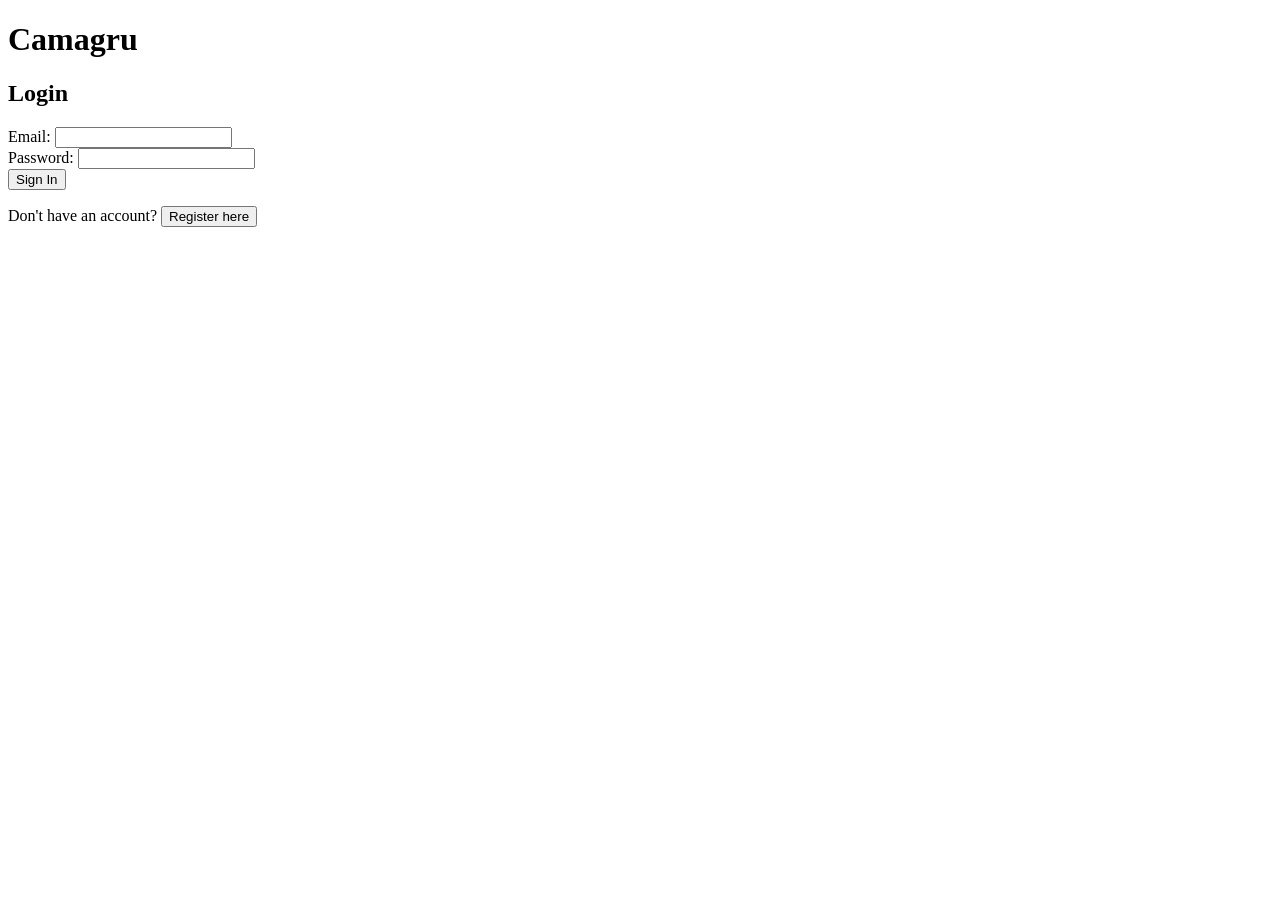
==== frontend/index.html @ 9142dbe0 "init frontend, add api register/login, plain html page" ====
<!DOCTYPE html>
<html lang="en">
<head>
    <meta charset="UTF-8">
    <meta name="viewport" content="width=device-width, initial-scale=1.0">
    <title>Camagru Auth</title>
</head>
<body>
    <main>
        <h1>Camagru</h1>
        <div id="status-message" style="font-weight: bold; margin-bottom: 15px;"></div>
        <section id="login-section">
            <h2>Login</h2>
            <form id="login-form">
                <div>
                    <label>Email:</label>
                    <input type="email" id="login-email" required>
                </div>
                <div>
                    <label>Password:</label>
                    <input type="password" id="login-password" required>
                </div>
                <button type="submit">Sign In</button>
            </form>
            <p>Don't have an account? <button id="show-register">Register here</button></p>
        </section>
        <section id="register-section" style="display: none;">
            <h2>Register</h2>
            <form id="register-form">
                <div>
                    <label>Username:</label>
                    <input type="text" id="register-username" required>
                </div>
                <div>
                    <label>Email:</label>
                    <input type="email" id="register-email" required>
                </div>
                <div>
                    <label>Password:</label>
                    <input type="password" id="register-password" required minlength="8">
                </div>
                <button type="submit">Create Account</button>
            </form>
            <p>Already have an account? <button id="show-login">Login here</button></p>
        </section>
    </main>
    <script type="module" src="js/app.js"></script>
</body>
</html>
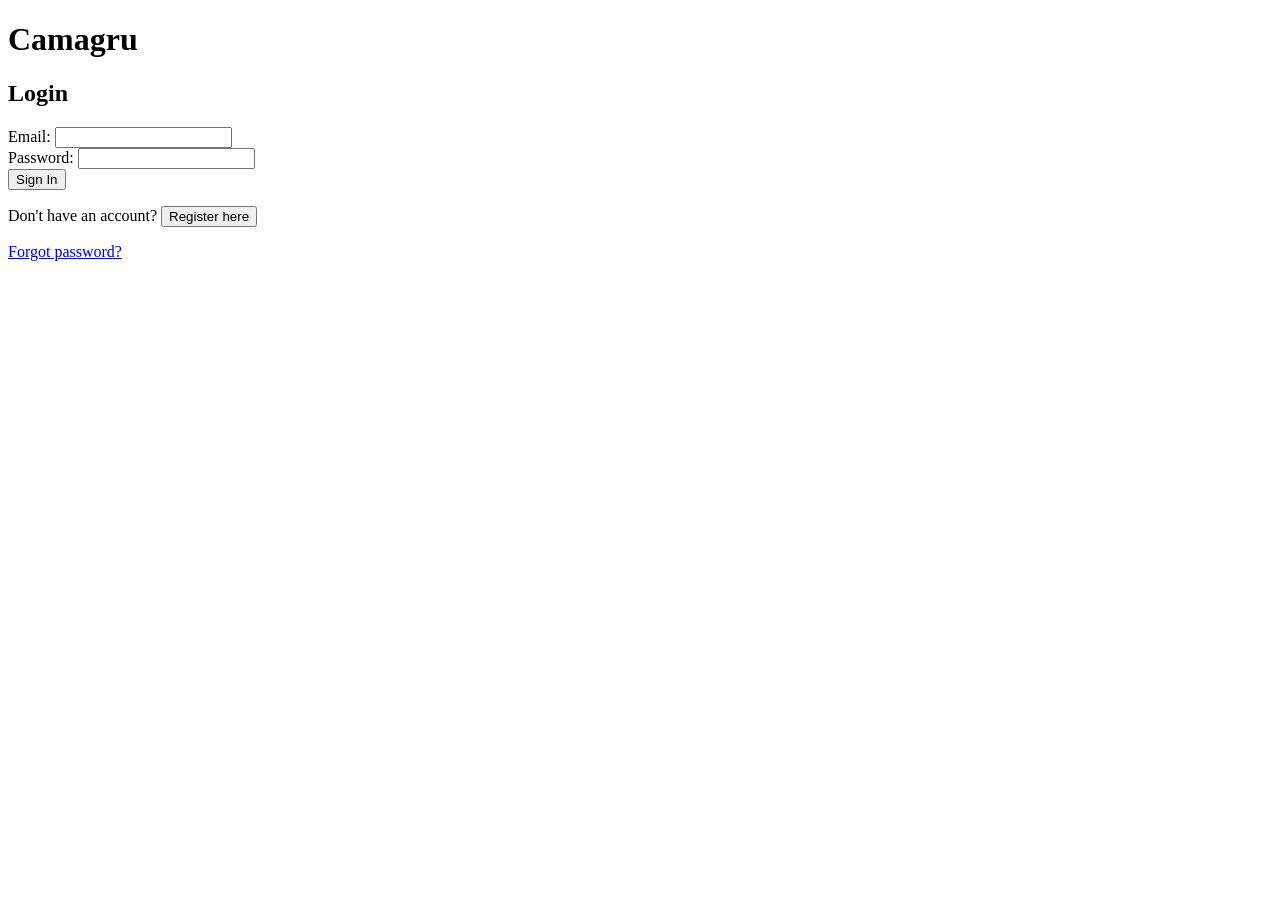
==== commit 6bddc0c7: "add internal/mailer package for smtp, add email confirmation on register. add endpoints confirm-emai" ====
--- a/frontend/index.html
+++ b/frontend/index.html
@@ -23,6 +23,7 @@
                 <button type="submit">Sign In</button>
             </form>
             <p>Don't have an account? <button id="show-register">Register here</button></p>
+            <p><a href="forgot-password.html">Forgot password?</a></p>
         </section>
         <section id="register-section" style="display: none;">
             <h2>Register</h2>
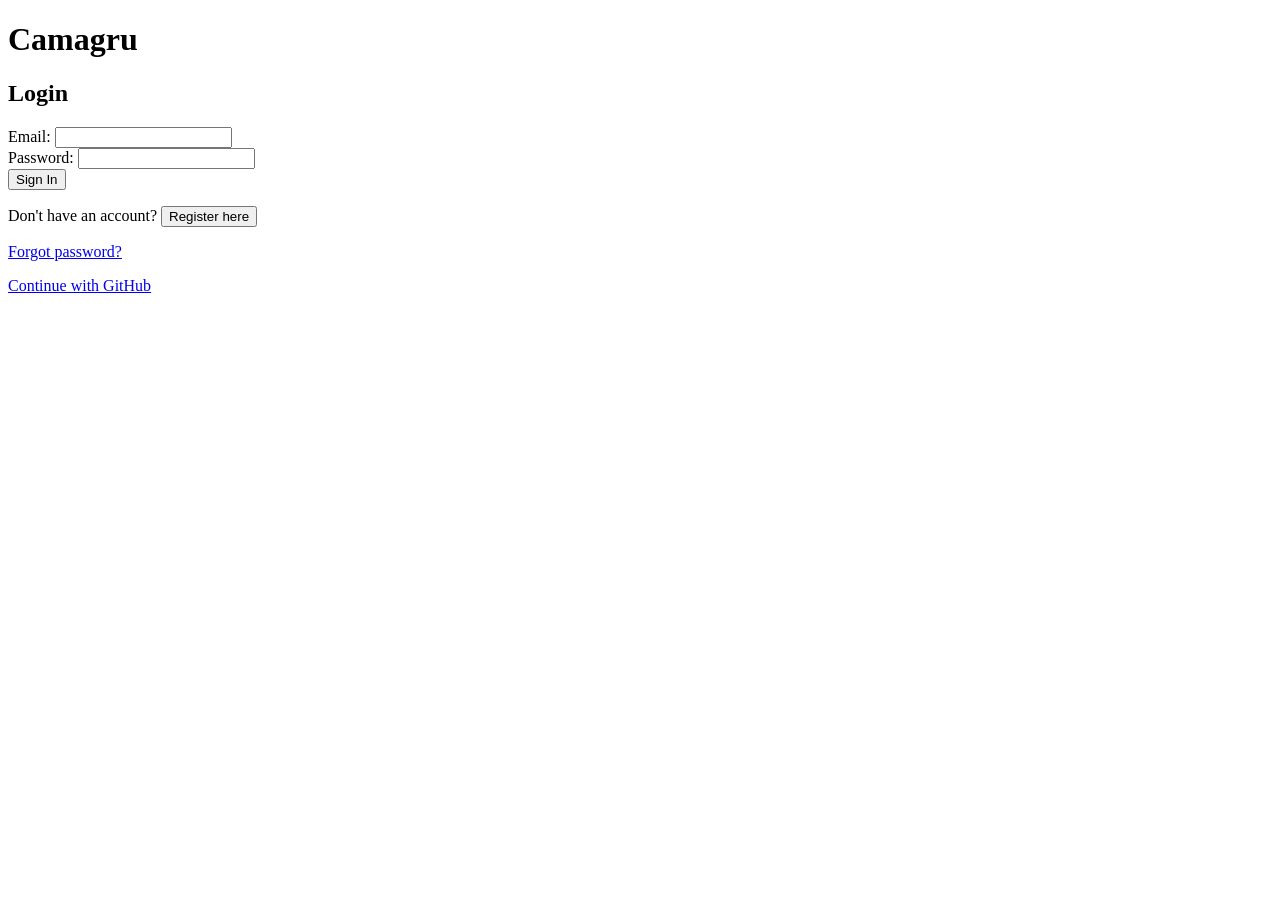
==== commit 13af6a23: "add github oauth2 login, add /api/oauth/github/login and /callback endpoints, account linking. refac" ====
--- a/frontend/index.html
+++ b/frontend/index.html
@@ -24,6 +24,7 @@
             </form>
             <p>Don't have an account? <button id="show-register">Register here</button></p>
             <p><a href="forgot-password.html">Forgot password?</a></p>
+            <p><a href="/api/oauth/github/login">Continue with GitHub</a></p>
         </section>
         <section id="register-section" style="display: none;">
             <h2>Register</h2>
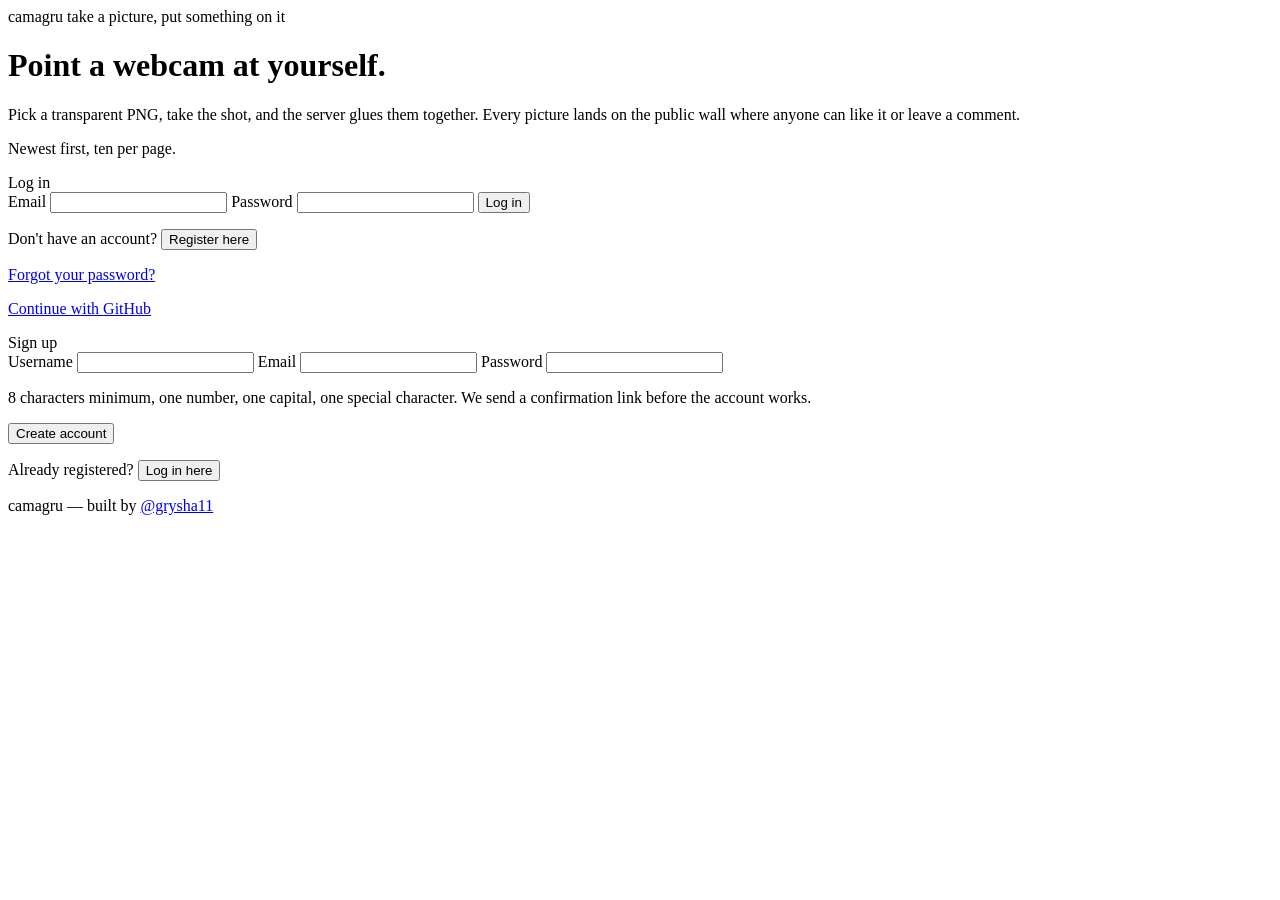
==== commit b65d2f31: "add frontend design with css, add several new pages profile, settings, 404. change endpoints to show" ====
--- a/frontend/index.html
+++ b/frontend/index.html
@@ -3,49 +3,81 @@
 <head>
     <meta charset="UTF-8">
     <meta name="viewport" content="width=device-width, initial-scale=1.0">
-    <title>Camagru Auth</title>
+    <title>Camagru</title>
+    <link rel="stylesheet" href="/css/style.css">
 </head>
 <body>
     <main>
-        <h1>Camagru</h1>
-        <div id="status-message" style="font-weight: bold; margin-bottom: 15px;"></div>
-        <section id="login-section">
-            <h2>Login</h2>
-            <form id="login-form">
+        <header class="site-header">
+            <div class="site-header-top">
                 <div>
-                    <label>Email:</label>
-                    <input type="email" id="login-email" required>
+                    <span class="logo">camagru</span>
+                    <span class="tagline">take a picture, put something on it</span>
                 </div>
+            </div>
+        </header>
+
+        <div id="status-message" class="status-message"></div>
+
+        <div class="page-content">
+            <div class="auth-columns">
                 <div>
-                    <label>Password:</label>
-                    <input type="password" id="login-password" required>
+                    <h1>Point a webcam at yourself.</h1>
+                    <p>Pick a transparent PNG, take the shot, and the server glues them together. Every picture lands on the public wall where anyone can like it or leave a comment.</p>
+                    <p class="hint">Newest first, ten per page.</p>
                 </div>
-                <button type="submit">Sign In</button>
-            </form>
-            <p>Don't have an account? <button id="show-register">Register here</button></p>
-            <p><a href="forgot-password.html">Forgot password?</a></p>
-            <p><a href="/api/oauth/github/login">Continue with GitHub</a></p>
-        </section>
-        <section id="register-section" style="display: none;">
-            <h2>Register</h2>
-            <form id="register-form">
-                <div>
-                    <label>Username:</label>
-                    <input type="text" id="register-username" required>
+
+                <div class="stack">
+                    <section id="login-section" class="card">
+                        <div class="card-header">Log in</div>
+                        <div class="card-body">
+                            <form id="login-form" class="stack">
+                                <label class="field">
+                                    <span>Email</span>
+                                    <input type="email" id="login-email" required>
+                                </label>
+                                <label class="field">
+                                    <span>Password</span>
+                                    <input type="password" id="login-password" required>
+                                </label>
+                                <button type="submit" class="btn-primary">Log in</button>
+                            </form>
+                            <p class="hint">Don't have an account? <button type="button" id="show-register" class="link-btn">Register here</button></p>
+                            <p class="hint"><a href="forgot-password.html">Forgot your password?</a></p>
+                            <p class="hint"><a href="/api/oauth/github/login">Continue with GitHub</a></p>
+                        </div>
+                    </section>
+
+                    <section id="register-section" class="card hidden">
+                        <div class="card-header">Sign up</div>
+                        <div class="card-body">
+                            <form id="register-form" class="stack">
+                                <label class="field">
+                                    <span>Username</span>
+                                    <input type="text" id="register-username" required>
+                                </label>
+                                <label class="field">
+                                    <span>Email</span>
+                                    <input type="email" id="register-email" required>
+                                </label>
+                                <label class="field">
+                                    <span>Password</span>
+                                    <input type="password" id="register-password" required minlength="8">
+                                </label>
+                                <p class="hint">8 characters minimum, one number, one capital, one special character. We send a confirmation link before the account works.</p>
+                                <button type="submit" class="btn-primary">Create account</button>
+                            </form>
+                            <p class="hint">Already registered? <button type="button" id="show-login" class="link-btn">Log in here</button></p>
+                        </div>
+                    </section>
                 </div>
-                <div>
-                    <label>Email:</label>
-                    <input type="email" id="register-email" required>
-                </div>
-                <div>
-                    <label>Password:</label>
-                    <input type="password" id="register-password" required minlength="8">
-                </div>
-                <button type="submit">Create Account</button>
-            </form>
-            <p>Already have an account? <button id="show-login">Login here</button></p>
-        </section>
+            </div>
+        </div>
+
+        <footer class="site-footer">
+            <span>camagru &mdash; built by <a href="https://github.com/grysha11" target="_blank" rel="noopener">@grysha11</a></span>
+        </footer>
     </main>
     <script type="module" src="js/app.js"></script>
 </body>
-</html>+</html>
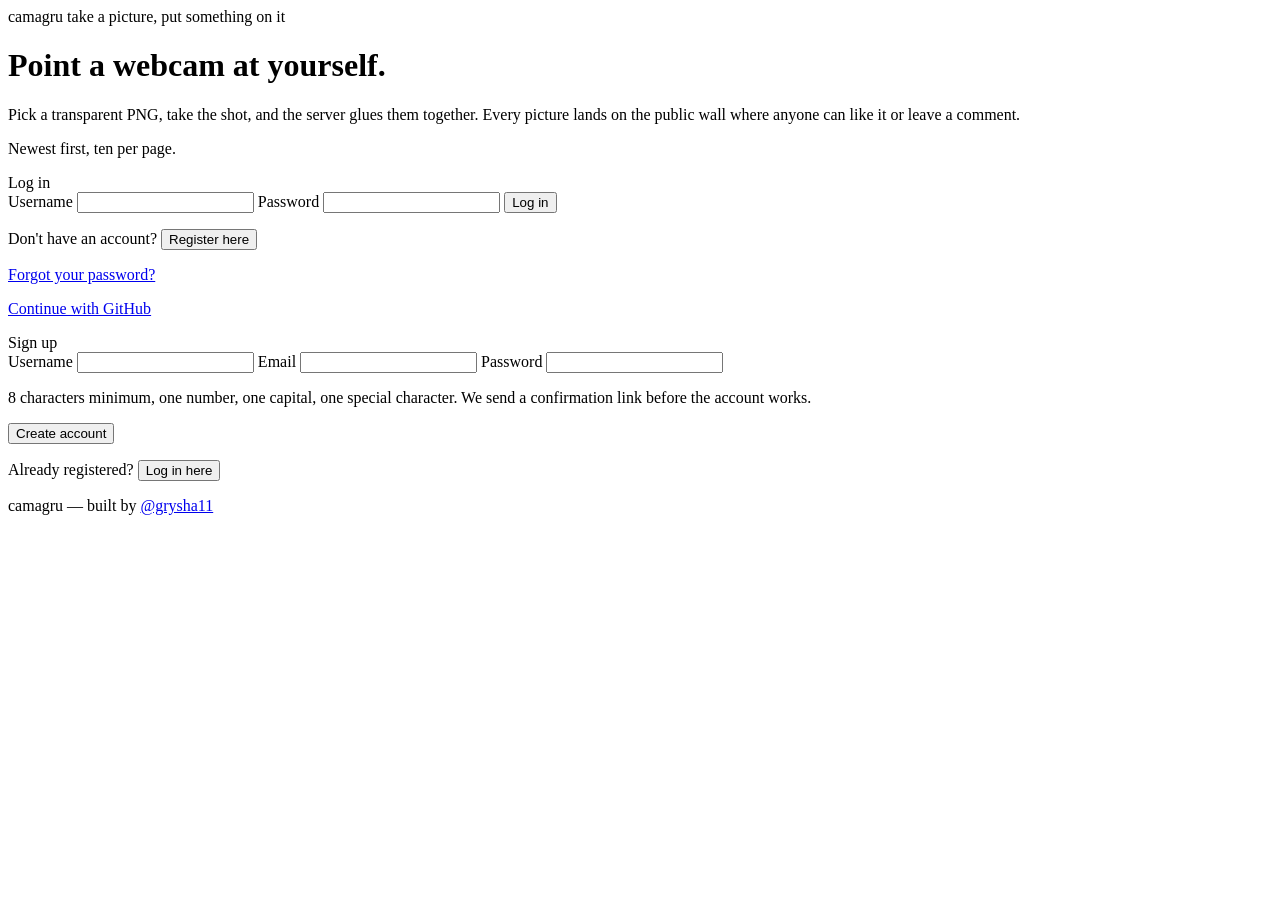
==== commit a1124672: "fix change login with email to login with username as required in subject" ====
--- a/frontend/index.html
+++ b/frontend/index.html
@@ -33,8 +33,8 @@
                         <div class="card-body">
                             <form id="login-form" class="stack">
                                 <label class="field">
-                                    <span>Email</span>
-                                    <input type="email" id="login-email" required>
+                                    <span>Username</span>
+                                    <input type="text" id="login-username" required>
                                 </label>
                                 <label class="field">
                                     <span>Password</span>
